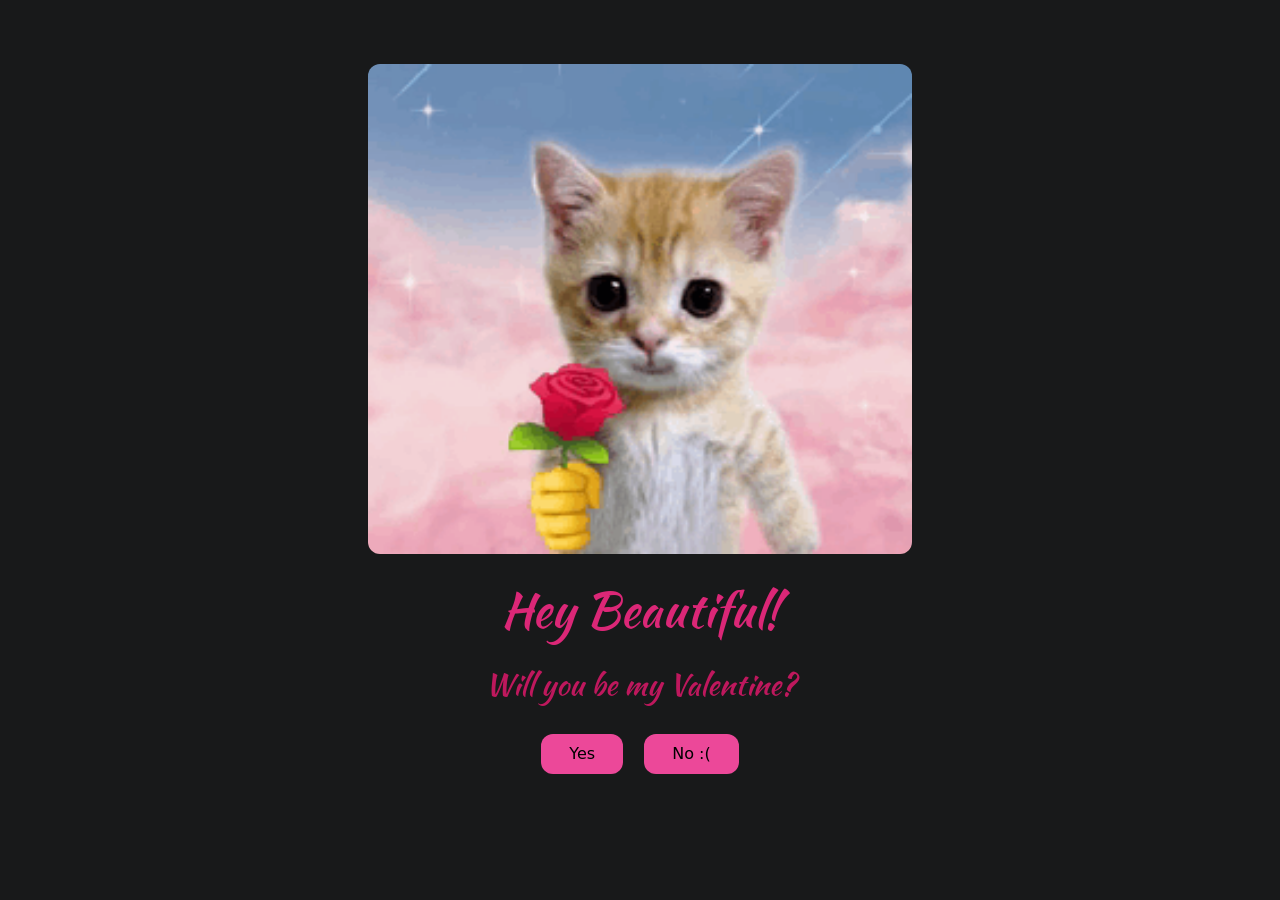
==== index.html @ ec0decf8 "move files out of src folder" ====
<!DOCTYPE html>
<html lang="en">
	<head>
		<meta charset="UTF-8" />
		<meta name="viewport" content="width=device-width, initial-scale=1.0" />
		<title>Will you be my Valentine?</title>
		<link rel="stylesheet" href="css/output.css" />
		<link rel="preconnect" href="https://fonts.googleapis.com" />
		<link rel="preconnect" href="https://fonts.gstatic.com" crossorigin />
		<link
			href="https://fonts.googleapis.com/css2?family=Kaushan+Script&display=swap"
			rel="stylesheet"
		/>
		<script src="js/index.js" defer></script>
	</head>
	<body class="bg-[#18191a]">
		<div
			class="flex flex-col md:w-1/2 w-[90%] mx-auto items-center my-[5%]"
		>
			<img
				src="assets/catflower.jpg"
				alt=""
				id="image"
				class="rounded-xl w-[85%]"
			/>
			<h1
				class="text-pink-600 font-cursive text-5xl mt-8 text-center"
				id="text-ln1"
			>
				Hey Beautiful!
			</h1>
			<h2
				class="text-pink-700 font-cursive text-3xl my-8 text-center"
				id="text-ln2"
			>
				Will you be my Valentine?
			</h2>
			<div>
				<button
					class="bg-pink-500 py-2 px-7 mx-2 rounded-xl"
					id="btn-yes"
				>
					Yes
				</button>
				<button
					class="bg-pink-500 py-2 px-7 mx-2 rounded-xl"
					id="btn-no"
				>
					No :(
				</button>
			</div>
		</div>
	</body>
</html>
---- css/output.css ----
/*
! tailwindcss v3.4.1 | MIT License | https://tailwindcss.com
*/

/*
1. Prevent padding and border from affecting element width. (https://github.com/mozdevs/cssremedy/issues/4)
2. Allow adding a border to an element by just adding a border-width. (https://github.com/tailwindcss/tailwindcss/pull/116)
*/

*,
::before,
::after {
  box-sizing: border-box;
  /* 1 */
  border-width: 0;
  /* 2 */
  border-style: solid;
  /* 2 */
  border-color: #e5e7eb;
  /* 2 */
}

::before,
::after {
  --tw-content: '';
}

/*
1. Use a consistent sensible line-height in all browsers.
2. Prevent adjustments of font size after orientation changes in iOS.
3. Use a more readable tab size.
4. Use the user's configured `sans` font-family by default.
5. Use the user's configured `sans` font-feature-settings by default.
6. Use the user's configured `sans` font-variation-settings by default.
7. Disable tap highlights on iOS
*/

html,
:host {
  line-height: 1.5;
  /* 1 */
  -webkit-text-size-adjust: 100%;
  /* 2 */
  -moz-tab-size: 4;
  /* 3 */
  -o-tab-size: 4;
     tab-size: 4;
  /* 3 */
  font-family: ui-sans-serif, system-ui, sans-serif, "Apple Color Emoji", "Segoe UI Emoji", "Segoe UI Symbol", "Noto Color Emoji";
  /* 4 */
  font-feature-settings: normal;
  /* 5 */
  font-variation-settings: normal;
  /* 6 */
  -webkit-tap-highlight-color: transparent;
  /* 7 */
}

/*
1. Remove the margin in all browsers.
2. Inherit line-height from `html` so users can set them as a class directly on the `html` element.
*/

body {
  margin: 0;
  /* 1 */
  line-height: inherit;
  /* 2 */
}

/*
1. Add the correct height in Firefox.
2. Correct the inheritance of border color in Firefox. (https://bugzilla.mozilla.org/show_bug.cgi?id=190655)
3. Ensure horizontal rules are visible by default.
*/

hr {
  height: 0;
  /* 1 */
  color: inherit;
  /* 2 */
  border-top-width: 1px;
  /* 3 */
}

/*
Add the correct text decoration in Chrome, Edge, and Safari.
*/

abbr:where([title]) {
  -webkit-text-decoration: underline dotted;
          text-decoration: underline dotted;
}

/*
Remove the default font size and weight for headings.
*/

h1,
h2,
h3,
h4,
h5,
h6 {
  font-size: inherit;
  font-weight: inherit;
}

/*
Reset links to optimize for opt-in styling instead of opt-out.
*/

a {
  color: inherit;
  text-decoration: inherit;
}

/*
Add the correct font weight in Edge and Safari.
*/

b,
strong {
  font-weight: bolder;
}

/*
1. Use the user's configured `mono` font-family by default.
2. Use the user's configured `mono` font-feature-settings by default.
3. Use the user's configured `mono` font-variation-settings by default.
4. Correct the odd `em` font sizing in all browsers.
*/

code,
kbd,
samp,
pre {
  font-family: ui-monospace, SFMono-Regular, Menlo, Monaco, Consolas, "Liberation Mono", "Courier New", monospace;
  /* 1 */
  font-feature-settings: normal;
  /* 2 */
  font-variation-settings: normal;
  /* 3 */
  font-size: 1em;
  /* 4 */
}

/*
Add the correct font size in all browsers.
*/

small {
  font-size: 80%;
}

/*
Prevent `sub` and `sup` elements from affecting the line height in all browsers.
*/

sub,
sup {
  font-size: 75%;
  line-height: 0;
  position: relative;
  vertical-align: baseline;
}

sub {
  bottom: -0.25em;
}

sup {
  top: -0.5em;
}

/*
1. Remove text indentation from table contents in Chrome and Safari. (https://bugs.chromium.org/p/chromium/issues/detail?id=999088, https://bugs.webkit.org/show_bug.cgi?id=201297)
2. Correct table border color inheritance in all Chrome and Safari. (https://bugs.chromium.org/p/chromium/issues/detail?id=935729, https://bugs.webkit.org/show_bug.cgi?id=195016)
3. Remove gaps between table borders by default.
*/

table {
  text-indent: 0;
  /* 1 */
  border-color: inherit;
  /* 2 */
  border-collapse: collapse;
  /* 3 */
}

/*
1. Change the font styles in all browsers.
2. Remove the margin in Firefox and Safari.
3. Remove default padding in all browsers.
*/

button,
input,
optgroup,
select,
textarea {
  font-family: inherit;
  /* 1 */
  font-feature-settings: inherit;
  /* 1 */
  font-variation-settings: inherit;
  /* 1 */
  font-size: 100%;
  /* 1 */
  font-weight: inherit;
  /* 1 */
  line-height: inherit;
  /* 1 */
  color: inherit;
  /* 1 */
  margin: 0;
  /* 2 */
  padding: 0;
  /* 3 */
}

/*
Remove the inheritance of text transform in Edge and Firefox.
*/

button,
select {
  text-transform: none;
}

/*
1. Correct the inability to style clickable types in iOS and Safari.
2. Remove default button styles.
*/

button,
[type='button'],
[type='reset'],
[type='submit'] {
  -webkit-appearance: button;
  /* 1 */
  background-color: transparent;
  /* 2 */
  background-image: none;
  /* 2 */
}

/*
Use the modern Firefox focus style for all focusable elements.
*/

:-moz-focusring {
  outline: auto;
}

/*
Remove the additional `:invalid` styles in Firefox. (https://github.com/mozilla/gecko-dev/blob/2f9eacd9d3d995c937b4251a5557d95d494c9be1/layout/style/res/forms.css#L728-L737)
*/

:-moz-ui-invalid {
  box-shadow: none;
}

/*
Add the correct vertical alignment in Chrome and Firefox.
*/

progress {
  vertical-align: baseline;
}

/*
Correct the cursor style of increment and decrement buttons in Safari.
*/

::-webkit-inner-spin-button,
::-webkit-outer-spin-button {
  height: auto;
}

/*
1. Correct the odd appearance in Chrome and Safari.
2. Correct the outline style in Safari.
*/

[type='search'] {
  -webkit-appearance: textfield;
  /* 1 */
  outline-offset: -2px;
  /* 2 */
}

/*
Remove the inner padding in Chrome and Safari on macOS.
*/

::-webkit-search-decoration {
  -webkit-appearance: none;
}

/*
1. Correct the inability to style clickable types in iOS and Safari.
2. Change font properties to `inherit` in Safari.
*/

::-webkit-file-upload-button {
  -webkit-appearance: button;
  /* 1 */
  font: inherit;
  /* 2 */
}

/*
Add the correct display in Chrome and Safari.
*/

summary {
  display: list-item;
}

/*
Removes the default spacing and border for appropriate elements.
*/

blockquote,
dl,
dd,
h1,
h2,
h3,
h4,
h5,
h6,
hr,
figure,
p,
pre {
  margin: 0;
}

fieldset {
  margin: 0;
  padding: 0;
}

legend {
  padding: 0;
}

ol,
ul,
menu {
  list-style: none;
  margin: 0;
  padding: 0;
}

/*
Reset default styling for dialogs.
*/

dialog {
  padding: 0;
}

/*
Prevent resizing textareas horizontally by default.
*/

textarea {
  resize: vertical;
}

/*
1. Reset the default placeholder opacity in Firefox. (https://github.com/tailwindlabs/tailwindcss/issues/3300)
2. Set the default placeholder color to the user's configured gray 400 color.
*/

input::-moz-placeholder, textarea::-moz-placeholder {
  opacity: 1;
  /* 1 */
  color: #9ca3af;
  /* 2 */
}

input::placeholder,
textarea::placeholder {
  opacity: 1;
  /* 1 */
  color: #9ca3af;
  /* 2 */
}

/*
Set the default cursor for buttons.
*/

button,
[role="button"] {
  cursor: pointer;
}

/*
Make sure disabled buttons don't get the pointer cursor.
*/

:disabled {
  cursor: default;
}

/*
1. Make replaced elements `display: block` by default. (https://github.com/mozdevs/cssremedy/issues/14)
2. Add `vertical-align: middle` to align replaced elements more sensibly by default. (https://github.com/jensimmons/cssremedy/issues/14#issuecomment-634934210)
   This can trigger a poorly considered lint error in some tools but is included by design.
*/

img,
svg,
video,
canvas,
audio,
iframe,
embed,
object {
  display: block;
  /* 1 */
  vertical-align: middle;
  /* 2 */
}

/*
Constrain images and videos to the parent width and preserve their intrinsic aspect ratio. (https://github.com/mozdevs/cssremedy/issues/14)
*/

img,
video {
  max-width: 100%;
  height: auto;
}

/* Make elements with the HTML hidden attribute stay hidden by default */

[hidden] {
  display: none;
}

*, ::before, ::after {
  --tw-border-spacing-x: 0;
  --tw-border-spacing-y: 0;
  --tw-translate-x: 0;
  --tw-translate-y: 0;
  --tw-rotate: 0;
  --tw-skew-x: 0;
  --tw-skew-y: 0;
  --tw-scale-x: 1;
  --tw-scale-y: 1;
  --tw-pan-x:  ;
  --tw-pan-y:  ;
  --tw-pinch-zoom:  ;
  --tw-scroll-snap-strictness: proximity;
  --tw-gradient-from-position:  ;
  --tw-gradient-via-position:  ;
  --tw-gradient-to-position:  ;
  --tw-ordinal:  ;
  --tw-slashed-zero:  ;
  --tw-numeric-figure:  ;
  --tw-numeric-spacing:  ;
  --tw-numeric-fraction:  ;
  --tw-ring-inset:  ;
  --tw-ring-offset-width: 0px;
  --tw-ring-offset-color: #fff;
  --tw-ring-color: rgb(59 130 246 / 0.5);
  --tw-ring-offset-shadow: 0 0 #0000;
  --tw-ring-shadow: 0 0 #0000;
  --tw-shadow: 0 0 #0000;
  --tw-shadow-colored: 0 0 #0000;
  --tw-blur:  ;
  --tw-brightness:  ;
  --tw-contrast:  ;
  --tw-grayscale:  ;
  --tw-hue-rotate:  ;
  --tw-invert:  ;
  --tw-saturate:  ;
  --tw-sepia:  ;
  --tw-drop-shadow:  ;
  --tw-backdrop-blur:  ;
  --tw-backdrop-brightness:  ;
  --tw-backdrop-contrast:  ;
  --tw-backdrop-grayscale:  ;
  --tw-backdrop-hue-rotate:  ;
  --tw-backdrop-invert:  ;
  --tw-backdrop-opacity:  ;
  --tw-backdrop-saturate:  ;
  --tw-backdrop-sepia:  ;
}

::backdrop {
  --tw-border-spacing-x: 0;
  --tw-border-spacing-y: 0;
  --tw-translate-x: 0;
  --tw-translate-y: 0;
  --tw-rotate: 0;
  --tw-skew-x: 0;
  --tw-skew-y: 0;
  --tw-scale-x: 1;
  --tw-scale-y: 1;
  --tw-pan-x:  ;
  --tw-pan-y:  ;
  --tw-pinch-zoom:  ;
  --tw-scroll-snap-strictness: proximity;
  --tw-gradient-from-position:  ;
  --tw-gradient-via-position:  ;
  --tw-gradient-to-position:  ;
  --tw-ordinal:  ;
  --tw-slashed-zero:  ;
  --tw-numeric-figure:  ;
  --tw-numeric-spacing:  ;
  --tw-numeric-fraction:  ;
  --tw-ring-inset:  ;
  --tw-ring-offset-width: 0px;
  --tw-ring-offset-color: #fff;
  --tw-ring-color: rgb(59 130 246 / 0.5);
  --tw-ring-offset-shadow: 0 0 #0000;
  --tw-ring-shadow: 0 0 #0000;
  --tw-shadow: 0 0 #0000;
  --tw-shadow-colored: 0 0 #0000;
  --tw-blur:  ;
  --tw-brightness:  ;
  --tw-contrast:  ;
  --tw-grayscale:  ;
  --tw-hue-rotate:  ;
  --tw-invert:  ;
  --tw-saturate:  ;
  --tw-sepia:  ;
  --tw-drop-shadow:  ;
  --tw-backdrop-blur:  ;
  --tw-backdrop-brightness:  ;
  --tw-backdrop-contrast:  ;
  --tw-backdrop-grayscale:  ;
  --tw-backdrop-hue-rotate:  ;
  --tw-backdrop-invert:  ;
  --tw-backdrop-opacity:  ;
  --tw-backdrop-saturate:  ;
  --tw-backdrop-sepia:  ;
}

.absolute {
  position: absolute;
}

.mx-2 {
  margin-left: 0.5rem;
  margin-right: 0.5rem;
}

.mx-auto {
  margin-left: auto;
  margin-right: auto;
}

.my-8 {
  margin-top: 2rem;
  margin-bottom: 2rem;
}

.my-\[5\%\] {
  margin-top: 5%;
  margin-bottom: 5%;
}

.mt-8 {
  margin-top: 2rem;
}

.flex {
  display: flex;
}

.w-\[85\%\] {
  width: 85%;
}

.w-\[90\%\] {
  width: 90%;
}

.flex-col {
  flex-direction: column;
}

.items-center {
  align-items: center;
}

.rounded-xl {
  border-radius: 0.75rem;
}

.bg-\[\#18191a\] {
  --tw-bg-opacity: 1;
  background-color: rgb(24 25 26 / var(--tw-bg-opacity));
}

.bg-pink-500 {
  --tw-bg-opacity: 1;
  background-color: rgb(236 72 153 / var(--tw-bg-opacity));
}

.px-7 {
  padding-left: 1.75rem;
  padding-right: 1.75rem;
}

.py-2 {
  padding-top: 0.5rem;
  padding-bottom: 0.5rem;
}

.text-center {
  text-align: center;
}

.font-cursive {
  font-family: Kaushan Script, cursive;
}

.text-3xl {
  font-size: 1.875rem;
  line-height: 2.25rem;
}

.text-5xl {
  font-size: 3rem;
  line-height: 1;
}

.text-pink-600 {
  --tw-text-opacity: 1;
  color: rgb(219 39 119 / var(--tw-text-opacity));
}

.text-pink-700 {
  --tw-text-opacity: 1;
  color: rgb(190 24 93 / var(--tw-text-opacity));
}

@media (min-width: 768px) {
  .md\:w-1\/2 {
    width: 50%;
  }
}
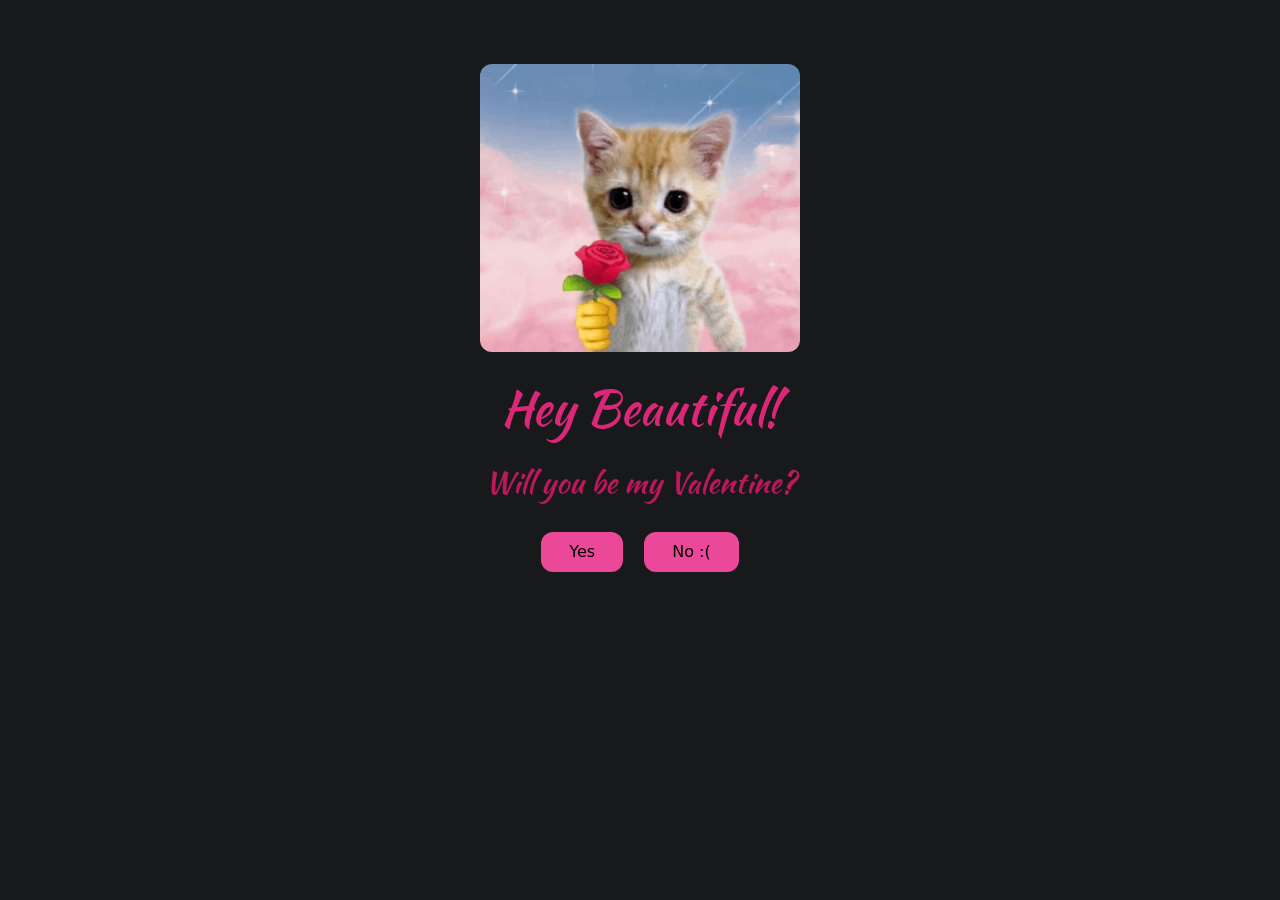
==== commit 2c825b83: "change image size on desktop" ====
--- a/index.html
+++ b/index.html
@@ -21,7 +21,7 @@
 				src="assets/catflower.jpg"
 				alt=""
 				id="image"
-				class="rounded-xl w-[85%]"
+				class="rounded-xl w-[85%] md:w-[50%]"
 			/>
 			<h1
 				class="text-pink-600 font-cursive text-5xl mt-8 text-center"
--- a/css/output.css
+++ b/css/output.css
@@ -648,4 +648,8 @@
   .md\:w-1\/2 {
     width: 50%;
   }
-}
+
+  .md\:w-\[50\%\] {
+    width: 50%;
+  }
+}
